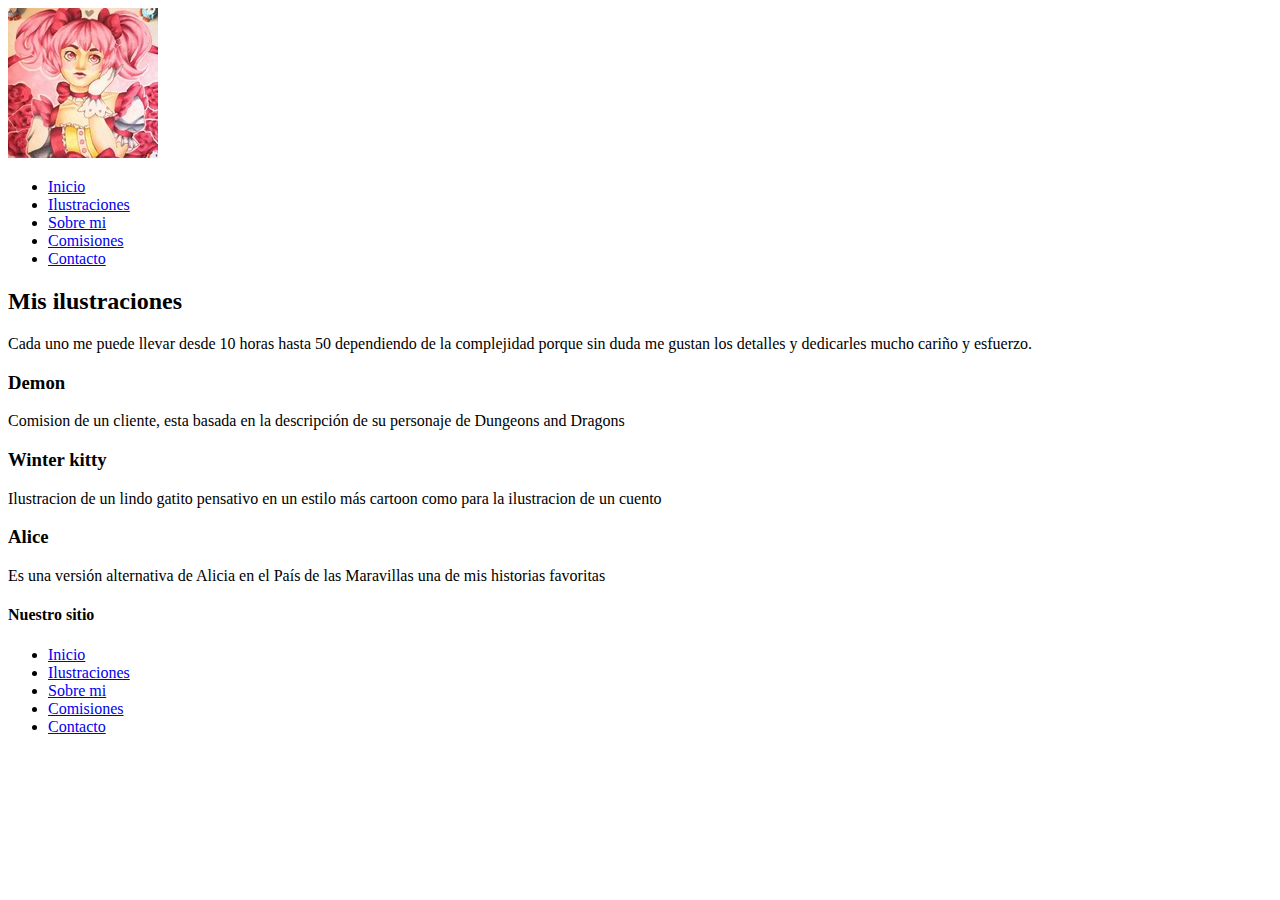
==== ilustraciones.html @ 69a63764 "Se agrega el Proyecto" ====
<!DOCTYPE html>
<html lang="es">

<head>
    <meta charset="UTF-8">
    <meta http-equiv="X-UA-Compatible" content="IE=edge">
    <meta name="viewport" content="width=device-width, initial-scale=1.0">
    <title>Ilustracion</title>
    <link rel="shortcut icon" href="./img/conejo.png" type="image/x-icon">
    <link rel="stylesheet" href="estilo.css">
    <link href="https://fonts.googleapis.com/css2?family=Cookie&display=swap" rel="stylesheet">
</head>

<body>


    <!--BARRA DE NAVEGACIÓN-->
    <header class="header" id="arriba">
        <picture>
            <img class="logo" src="./img/Madoka.jpg" alt="">
        </picture>
        <nav class="menuSuperior">
            <ul>
                <li><a href="index.html">Inicio</a> </li>
                <li><a href="ilustraciones.html">Ilustraciones</a> </li>
                <li><a href="sobre mi.html">Sobre mi</a> </li>
                <li><a href="comisiones.html">Comisiones</a> </li>
                <li><a href="contacto.html">Contacto</a> </li>
            </ul>
        </nav>
    </header>



    <!--parte de ''Mis ilustraciones'' comienza aqui-->

    <!--contenido-->

    <Section>

        <Section class="content">
            <h2 class="primer__titulo">Mis ilustraciones</h2>
            <p class="texto">
                Cada uno me puede llevar desde 10 horas hasta 50 dependiendo de la complejidad porque sin duda me gustan
                los detalles y dedicarles mucho cariño y esfuerzo.
            </p>
        </Section>
    </Section>

    <!--aqui van las ilustraciones-->

    <main class="content">


        <Section class="contenido__imagenes">

            <div>
<div class="imagen_ilus">
   <div class="info_ilus">
    <h3 class="titulo__dos">Demon</h3>
<p>Comision de un cliente, esta basada en la descripción de su personaje
    de Dungeons and Dragons</p>
   </div>             
                    

               
</div>


<div class="imagen_kitty">
    <div class="info_ilus"> 
                    <h3 class="titulo__dos">Winter kitty</h3>
                   
                    <p> Ilustracion de un lindo gatito pensativo en un estilo más cartoon
                        como para la ilustracion de un cuento
                    </p>
    </div>    
 </div>



<div class="imagen_alice">
             <div class="info_ilus">
    <h3 class="titulo__dos">Alice</h3>
                  
                    <p>Es una versión alternativa de Alicia en el País de las Maravillas
                        una de mis historias favoritas
                    </p>
            </div>
 </div>
        </div>


        </Section>

    </main>



    <!--aqui va el footer para que vaya arriba-->
    <footer class="footer__flex">

        <div class="footer">
            <div>
                <h4 class="footer__titulo">Nuestro sitio</h4>
                <ul class="footer__menu">
                    <li><a href="index.html">Inicio</a> </li>
                    <li><a href="ilustraciones.html">Ilustraciones</a> </li>
                    <li><a href="sobre mi.html">Sobre mi</a> </li>
                    <li><a href="comisiones.html">Comisiones</a> </li>
                    <li><a href="contacto.html">Contacto</a> </li>
                </ul>
            </div>

        </div>


      
    </footer>



</body>

</html>
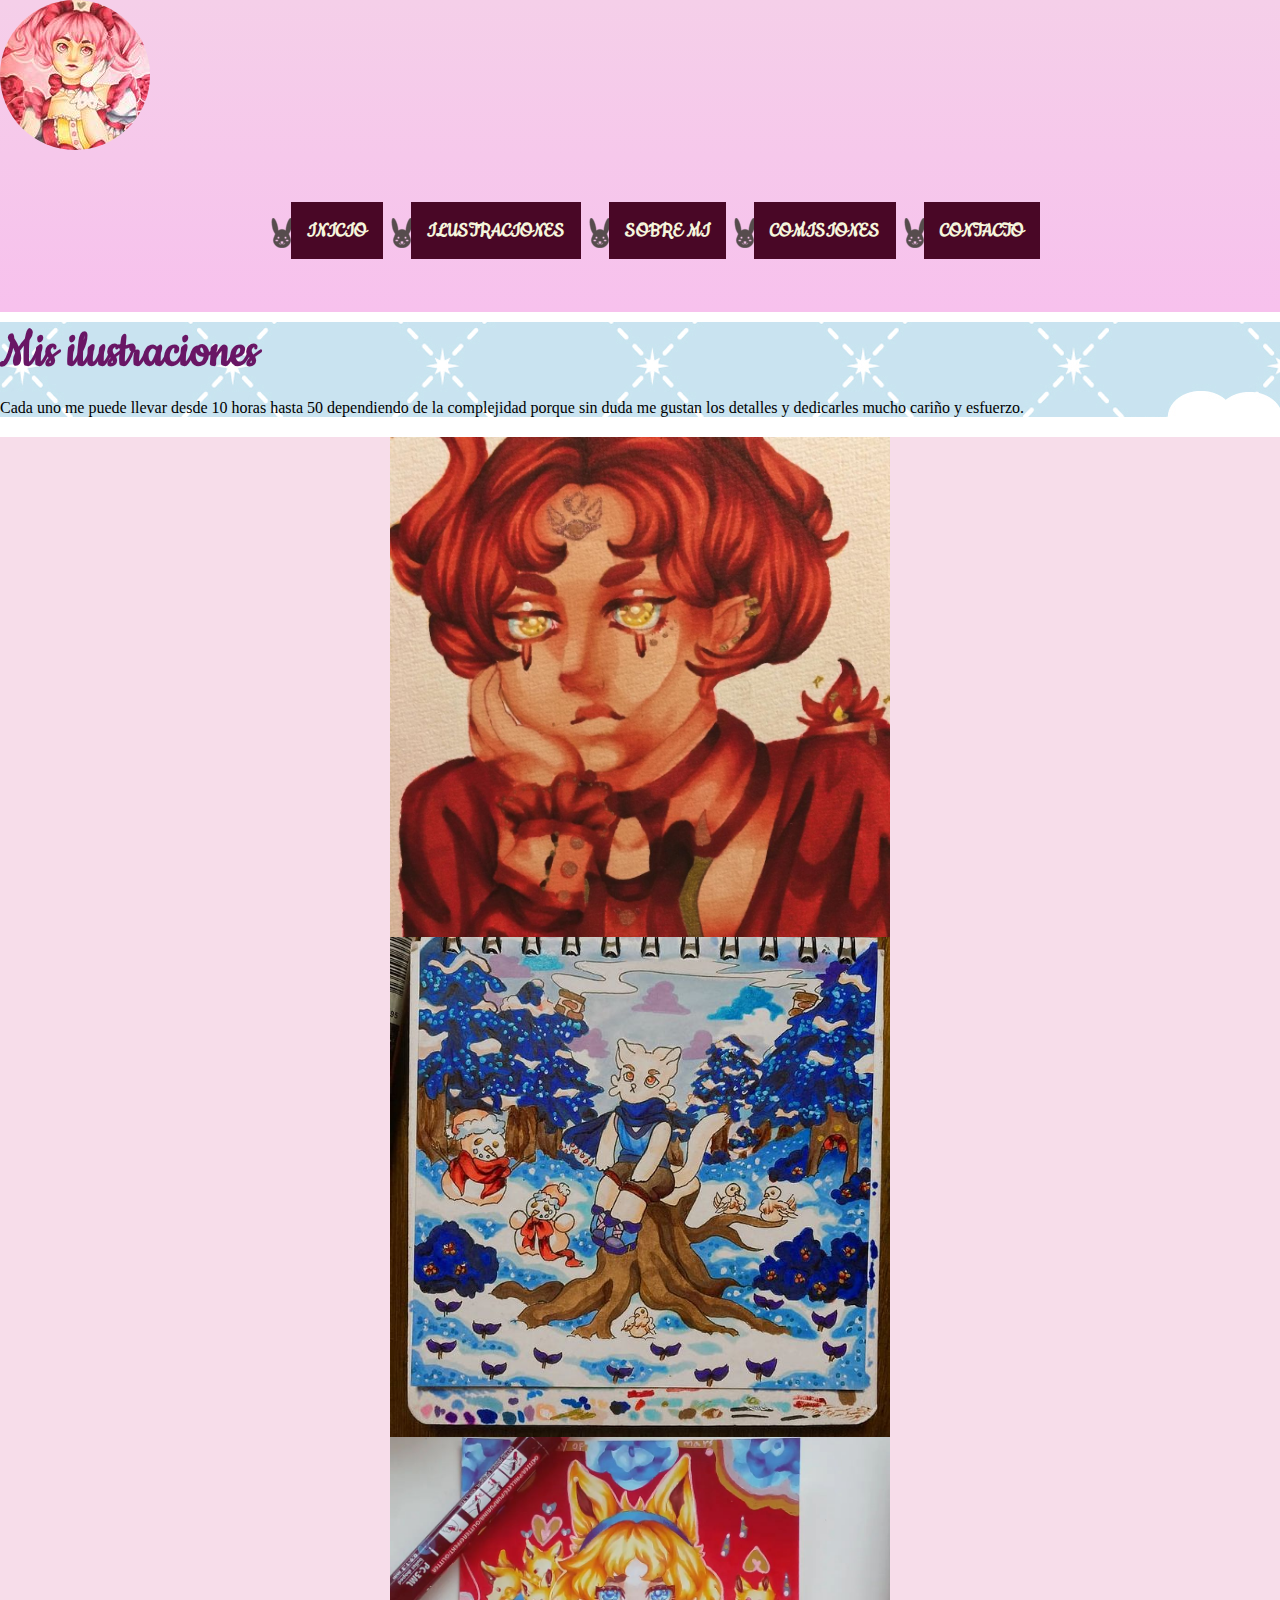
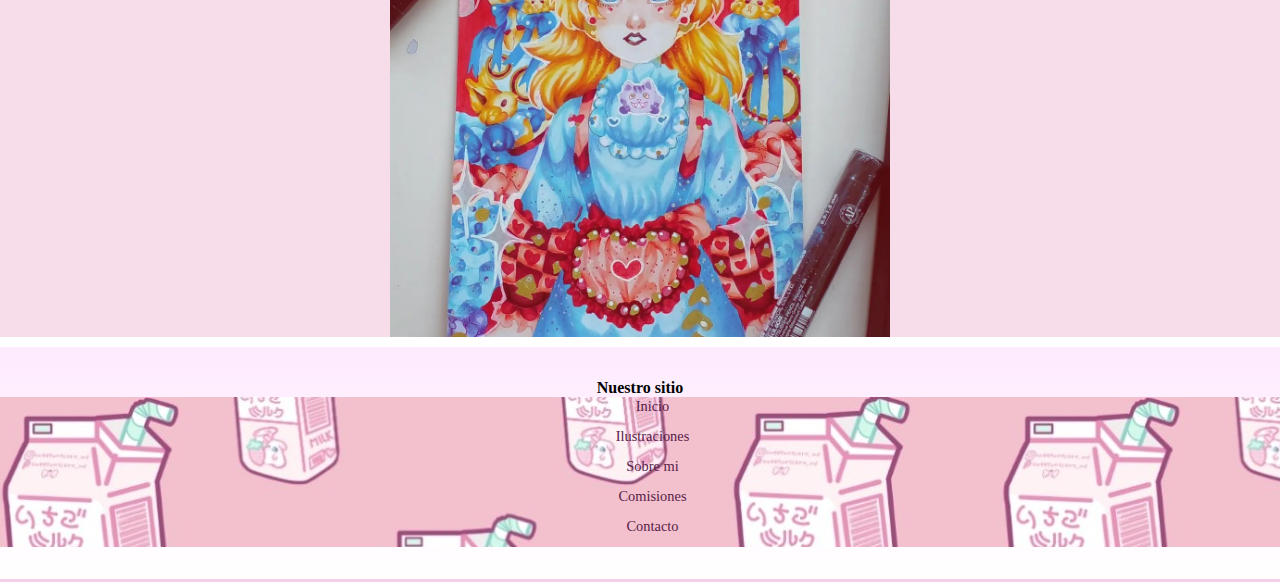
==== commit ffd77719: "Add files via upload" ====
--- a/ilustraciones.html
+++ b/ilustraciones.html
@@ -1,125 +1,132 @@
-<!DOCTYPE html>
-<html lang="es">
-
-<head>
-    <meta charset="UTF-8">
-    <meta http-equiv="X-UA-Compatible" content="IE=edge">
-    <meta name="viewport" content="width=device-width, initial-scale=1.0">
-    <title>Ilustracion</title>
-    <link rel="shortcut icon" href="./img/conejo.png" type="image/x-icon">
-    <link rel="stylesheet" href="estilo.css">
-    <link href="https://fonts.googleapis.com/css2?family=Cookie&display=swap" rel="stylesheet">
-</head>
-
-<body>
-
-
-    <!--BARRA DE NAVEGACIÓN-->
-    <header class="header" id="arriba">
-        <picture>
-            <img class="logo" src="./img/Madoka.jpg" alt="">
-        </picture>
-        <nav class="menuSuperior">
-            <ul>
-                <li><a href="index.html">Inicio</a> </li>
-                <li><a href="ilustraciones.html">Ilustraciones</a> </li>
-                <li><a href="sobre mi.html">Sobre mi</a> </li>
-                <li><a href="comisiones.html">Comisiones</a> </li>
-                <li><a href="contacto.html">Contacto</a> </li>
-            </ul>
-        </nav>
-    </header>
-
-
-
-    <!--parte de ''Mis ilustraciones'' comienza aqui-->
-
-    <!--contenido-->
-
-    <Section>
-
-        <Section class="content">
-            <h2 class="primer__titulo">Mis ilustraciones</h2>
-            <p class="texto">
-                Cada uno me puede llevar desde 10 horas hasta 50 dependiendo de la complejidad porque sin duda me gustan
-                los detalles y dedicarles mucho cariño y esfuerzo.
-            </p>
-        </Section>
-    </Section>
-
-    <!--aqui van las ilustraciones-->
-
-    <main class="content">
-
-
-        <Section class="contenido__imagenes">
-
-            <div>
-<div class="imagen_ilus">
-   <div class="info_ilus">
-    <h3 class="titulo__dos">Demon</h3>
-<p>Comision de un cliente, esta basada en la descripción de su personaje
-    de Dungeons and Dragons</p>
-   </div>             
-                    
-
-               
-</div>
-
-
-<div class="imagen_kitty">
-    <div class="info_ilus"> 
-                    <h3 class="titulo__dos">Winter kitty</h3>
-                   
-                    <p> Ilustracion de un lindo gatito pensativo en un estilo más cartoon
-                        como para la ilustracion de un cuento
-                    </p>
-    </div>    
- </div>
-
-
-
-<div class="imagen_alice">
-             <div class="info_ilus">
-    <h3 class="titulo__dos">Alice</h3>
-                  
-                    <p>Es una versión alternativa de Alicia en el País de las Maravillas
-                        una de mis historias favoritas
-                    </p>
-            </div>
- </div>
-        </div>
-
-
-        </Section>
-
-    </main>
-
-
-
-    <!--aqui va el footer para que vaya arriba-->
-    <footer class="footer__flex">
-
-        <div class="footer">
-            <div>
-                <h4 class="footer__titulo">Nuestro sitio</h4>
-                <ul class="footer__menu">
-                    <li><a href="index.html">Inicio</a> </li>
-                    <li><a href="ilustraciones.html">Ilustraciones</a> </li>
-                    <li><a href="sobre mi.html">Sobre mi</a> </li>
-                    <li><a href="comisiones.html">Comisiones</a> </li>
-                    <li><a href="contacto.html">Contacto</a> </li>
-                </ul>
-            </div>
-
-        </div>
-
-
-      
-    </footer>
-
-
-
-</body>
-
+<!DOCTYPE html>
+<html lang="es">
+
+<head>
+    <meta charset="UTF-8">
+    <meta http-equiv="X-UA-Compatible" content="IE=edge">
+    <meta name="viewport" content="width=device-width, initial-scale=1.0">
+    <link rel="stylesheet" href="estilo.css"/>
+    <title>Ilustracion</title>
+    <link rel="shortcut icon" href="./img/conejo.png" type="image/x-icon">
+    
+    <link href="https://fonts.googleapis.com/css2?family=Cookie&display=swap" rel="stylesheet">
+</head>
+
+<body>
+
+
+    <!--BARRA DE NAVEGACIÓN-->
+     
+       
+    <div class="logoindex">
+        <picture>
+            <img class="logo" src="./img/Madoka.jpg" alt="madoka">
+        </picture>
+    </div>
+    
+    <div class="headerindex">
+    <header>
+        <nav class="menuSuperior">
+            <ul>
+                <li><a href="index.html">Inicio</a> </li>
+                <li><a href="ilustraciones.html">Ilustraciones</a> </li>
+                <li><a href="sobre mi.html">Sobre mi</a> </li>
+                <li><a href="comisiones.html">Comisiones</a> </li>
+                <li><a href="contacto.html">Contacto</a> </li>
+            </ul>
+        </nav>
+    </header>
+</div>
+
+
+    <!--parte de ''Mis ilustraciones'' comienza aqui-->
+
+    <!--contenido-->
+
+    <Section>
+
+        <Section class="content">
+            <h2 class="primer__titulo">Mis ilustraciones</h2>
+            <p class="textomisilus">
+                Cada uno me puede llevar desde 10 horas hasta 50 dependiendo de la complejidad porque sin duda me gustan
+                los detalles y dedicarles mucho cariño y esfuerzo.
+            </p>
+        </Section>
+    </Section>
+
+    <!--aqui van las ilustraciones-->
+
+    <main class="content">
+
+
+        <Section class="contenido__imagenes">
+
+            <div>
+<div class="imagen_ilus">
+   <div class="info_ilus">
+    <h3 class="titulo__dos">Demon</h3>
+<p class="textoilus">Comision de un cliente, esta basada en la descripción de su personaje
+    de Dungeons and Dragons</p>
+   </div>             
+                    
+
+               
+</div>
+
+
+<div class="imagen_kitty">
+    <div class="info_ilus"> 
+                    <h3 class="titulo__dos">Winter kitty</h3>
+                   
+                    <p class="textoilus"> Ilustracion de un lindo gatito pensativo en un estilo más cartoon
+                        como para la ilustracion de un cuento
+                    </p>
+    </div>    
+ </div>
+
+
+
+<div class="imagen_alice">
+             <div class="info_ilus">
+    <h3 class="titulo__dos">Alice</h3>
+                  
+                    <p class="textoilus">Es una versión alternativa de Alicia en el País de las Maravillas
+                        una de mis historias favoritas
+                    </p>
+            </div>
+ </div>
+        </div>
+
+
+        </Section>
+
+    </main>
+
+
+
+    <!--aqui va el footer para que vaya arriba-->
+    <footer class="footer__flex">
+
+        <div class="footer">
+            <div>
+                <h4 class="footer__titulo">Nuestro sitio</h4>
+                <ul class="footer__menu">
+                    <li><a href="index.html">Inicio</a> </li>
+                    <li><a href="ilustraciones.html">Ilustraciones</a> </li>
+                    <li><a href="sobre mi.html">Sobre mi</a> </li>
+                    <li><a href="comisiones.html">Comisiones</a> </li>
+                    <li><a href="contacto.html">Contacto</a> </li>
+                </ul>
+            </div>
+
+        </div>
+
+
+      
+    </footer>
+
+
+
+</body>
+
 </html>--- a/estilo.css
+++ b/estilo.css
@@ -0,0 +1,524 @@
+
+
+* {
+    margin: 0%;
+    padding: 0%;
+    box-sizing: border-box;
+}
+
+.logo {
+    width: 150px;
+    border-radius: 5rem;
+
+
+
+}
+
+body {
+      
+    background-image:linear-gradient(to bottom, rgb(245, 207, 233), rgb(252, 158, 247), white);
+  
+}
+
+ul {
+    list-style: none;
+    padding: 0;
+    margin-left: 25px;
+}
+
+
+li {
+    background: url(img/conejo.png) no-repeat left;
+    height: 30px;
+    padding-left: 25px;
+}
+
+
+/*!----------------Header-->*/
+
+
+
+.titulo {
+    margin-top: 3rem;
+    margin-bottom: 3rem;
+    font-size: 3rem;
+}
+
+
+.content {
+    float: center;
+    background-color: rgb(213, 235, 255);
+    width: 100%;
+    padding: center;
+    border-top: solid 10px white;
+    border-bottom: solid 10px white;
+    background-image: url(img/cinnamon.jpg);
+    background-repeat: no-repeat;
+    background-attachment: fixed;
+    background-size: cover;
+    font-family: 'Cookie', cursive;
+
+}
+
+
+
+/*!----navbar---->*/
+.nav {
+    padding: 20px;
+    font-family: 'Cookie', cursive;
+}
+.menuSuperior {
+    display: flex;
+     list-style-type: none;
+     text-align: center;
+     flex-wrap: wrap;
+     flex-direction: row;
+     align-items: stretch;
+     justify-content: space-evenly;
+     margin-top: 2rem;
+     margin-bottom: 2rem;
+     font-family: 'Cookie', cursive;
+ 
+ }
+
+.menuSuperior ul {
+    padding: 2rem;
+    list-style-type: none;
+    text-align: center;
+    font-family: 'Cookie', cursive;
+
+}
+
+.menuSuperior li {
+    display: inline-block;
+    font-family: 'Cookie', cursive;
+}
+
+.menuSuperior a {
+    text-decoration: none;
+    text-transform: uppercase;
+    background-color: rgb(73, 7, 38);
+    color: beige;
+    padding: 1rem;
+    font-size: 1.4rem;
+    font-weight: 600;
+    gap: 20px;
+    justify-content: space-around;
+    font-family: 'Cookie', cursive;
+}
+
+
+    
+p {
+    color: rgb(88, 28, 73);
+}
+
+
+
+/*--contenido----*/
+.grid_padreindex {
+    display: grid;
+    grid-template-columns: repeat(5, 1fr);
+    grid-column-gap: 13px;
+    grid-row-gap: 13px;
+}
+
+.logoindex {
+    display: grid;
+    grid-area: 1 / 1 / 1 / 2;}
+    
+.headerindex {
+    display: grid;
+    grid-area: 2 / 1 / 1 / 6;
+}
+
+.contenidoindex {
+   
+grid-area: 2 / 1 / 3 / 6;
+ 
+}
+
+.footerindex {
+    display: grid;
+    grid-area: 3 / 1 / 4 / 6;
+}
+
+.footer__creditos {
+    display: grid;
+    grid-area: 4 / 1 / 5 / 6;
+}
+
+
+
+    .logo{
+        -webkit-animation: pulsate-bck 0.5s ease-in-out infinite both;
+	        animation: pulsate-bck 0.5s ease-in-out infinite both;}
+@-webkit-keyframes pulsate-bck {
+                0% {
+                  -webkit-transform: scale(1);
+                          transform: scale(1);
+                }
+                50% {
+                  -webkit-transform: scale(0.9);
+                          transform: scale(0.9);
+                }
+                100% {
+                  -webkit-transform: scale(1);
+                          transform: scale(1);
+                }
+              }
+              @keyframes pulsate-bck {
+                0% {
+                  -webkit-transform: scale(1);
+                          transform: scale(1);
+                }
+                50% {
+                  -webkit-transform: scale(0.9);
+                          transform: scale(0.9);
+                }
+                100% {
+                  -webkit-transform: scale(1);
+                          transform: scale(1);
+                }}
+            
+   /*-----------------pagina ilustraciones-----------------------*/
+   .imagen_ilus{
+    background-image: url(./img/demon.jpg);
+    width: 500px;
+    height: 500px;
+    margin: 0 auto;
+    background-size:cover
+    }
+    .info_ilus{
+        width:500px;
+        height:500px;
+        background-color: rgb(73, 17, 43);
+        transition: opacity 0.6 ease-in-out;
+        opacity: 0;
+        display: flex;
+        align-items:center;
+        justify-content: center;
+        border-radius: 25px;
+    }
+    .textoilus{
+        color: rgb(187, 214, 238);
+        font-family:Impact, Haettenschweiler, 'Arial Narrow Bold', sans-serif;
+        /*cambiar tipo de letra y el tamaño e_e*/
+    
+    }
+    
+    .textomisilus{
+        color: black;
+        font-family:Cambria, Cochin, Georgia, Times, 'Times New Roman', serif;
+    }
+    
+    .imagen_ilus:hover .info_ilus{
+    cursor: pointer;
+    opacity:0.8
+    }
+    
+    .imagen_kitty{
+        background-image: url(./img/kitty.jpg);
+        width: 500px;
+        height: 500px;
+        margin: 0 auto;
+        background-size:cover
+        }
+    .imagen_kitty:hover .info_ilus{cursor: pointer;
+        opacity:0.8
+           
+        }
+    
+    
+        .imagen_alice{
+            background-image: url(./img/Alice.jpg);
+            width: 500px;
+            height: 500px;
+            margin: 0 auto;
+            background-size:cover}    
+    .imagen_alice:hover .info_ilus{ cursor: pointer;
+        opacity:0.8}
+      
+    
+    
+
+/*---------------pagina comision---------------------*/
+.padre__comision {
+    display: grid;
+    grid-template-columns: repeat(5, 1fr);
+    grid-template-rows: repeat(2, 1fr);
+    grid-column-gap: 5px;
+    grid-row-gap: 8px;
+}
+
+.caja__comision1 {
+    grid-area: 1 / 2 / 2 / 3;
+    -webkit-animation: shadow-pop-tr 0.3s cubic-bezier(0.390, 0.575, 0.565, 1.000) both;
+    animation: shadow-pop-tr 0.3s cubic-bezier(0.390, 0.575, 0.565, 1.000) both;
+}
+@-webkit-keyframes shadow-pop-tr {
+0% {
+-webkit-box-shadow: 0 0 #3e3e3e, 0 0 #3e3e3e, 0 0 #3e3e3e, 0 0 #3e3e3e, 0 0 #3e3e3e, 0 0 #3e3e3e, 0 0 #3e3e3e, 0 0 #3e3e3e;
+      box-shadow: 0 0 #3e3e3e, 0 0 #3e3e3e, 0 0 #3e3e3e, 0 0 #3e3e3e, 0 0 #3e3e3e, 0 0 #3e3e3e, 0 0 #3e3e3e, 0 0 #3e3e3e;
+-webkit-transform: translateX(0) translateY(0);
+      transform: translateX(0) translateY(0);
+}
+100% {
+-webkit-box-shadow: 1px -1px #3e3e3e, 2px -2px #3e3e3e, 3px -3px #3e3e3e, 4px -4px #3e3e3e, 5px -5px #3e3e3e, 6px -6px #3e3e3e, 7px -7px #3e3e3e, 8px -8px #3e3e3e;
+      box-shadow: 1px -1px #3e3e3e, 2px -2px #3e3e3e, 3px -3px #3e3e3e, 4px -4px #3e3e3e, 5px -5px #3e3e3e, 6px -6px #3e3e3e, 7px -7px #3e3e3e, 8px -8px #3e3e3e;
+-webkit-transform: translateX(-8px) translateY(8px);
+      transform: translateX(-8px) translateY(8px);
+}
+}
+@keyframes shadow-pop-tr {
+0% {
+-webkit-box-shadow: 0 0 #3e3e3e, 0 0 #3e3e3e, 0 0 #3e3e3e, 0 0 #3e3e3e, 0 0 #3e3e3e, 0 0 #3e3e3e, 0 0 #3e3e3e, 0 0 #3e3e3e;
+      box-shadow: 0 0 #3e3e3e, 0 0 #3e3e3e, 0 0 #3e3e3e, 0 0 #3e3e3e, 0 0 #3e3e3e, 0 0 #3e3e3e, 0 0 #3e3e3e, 0 0 #3e3e3e;
+-webkit-transform: translateX(0) translateY(0);
+      transform: translateX(0) translateY(0);
+}
+100% {
+-webkit-box-shadow: 1px -1px #3e3e3e, 2px -2px #3e3e3e, 3px -3px #3e3e3e, 4px -4px #3e3e3e, 5px -5px #3e3e3e, 6px -6px #3e3e3e, 7px -7px #3e3e3e, 8px -8px #3e3e3e;
+      box-shadow: 1px -1px #3e3e3e, 2px -2px #3e3e3e, 3px -3px #3e3e3e, 4px -4px #3e3e3e, 5px -5px #3e3e3e, 6px -6px #3e3e3e, 7px -7px #3e3e3e, 8px -8px #3e3e3e;
+-webkit-transform: translateX(-8px) translateY(8px);
+      transform: translateX(-8px) translateY(8px);
+}
+
+
+}
+
+
+
+.caja__comision2 {
+    grid-area: 1 / 4 / 2 / 5;
+     -webkit-animation: shadow-pop-tr 0.3s cubic-bezier(0.390, 0.575, 0.565, 1.000) both;
+	        animation: shadow-pop-tr 0.3s cubic-bezier(0.390, 0.575, 0.565, 1.000) both;
+}
+@-webkit-keyframes shadow-pop-tr {
+    0% {
+      -webkit-box-shadow: 0 0 #3e3e3e, 0 0 #3e3e3e, 0 0 #3e3e3e, 0 0 #3e3e3e, 0 0 #3e3e3e, 0 0 #3e3e3e, 0 0 #3e3e3e, 0 0 #3e3e3e;
+              box-shadow: 0 0 #3e3e3e, 0 0 #3e3e3e, 0 0 #3e3e3e, 0 0 #3e3e3e, 0 0 #3e3e3e, 0 0 #3e3e3e, 0 0 #3e3e3e, 0 0 #3e3e3e;
+      -webkit-transform: translateX(0) translateY(0);
+              transform: translateX(0) translateY(0);
+    }
+    100% {
+      -webkit-box-shadow: 1px -1px #3e3e3e, 2px -2px #3e3e3e, 3px -3px #3e3e3e, 4px -4px #3e3e3e, 5px -5px #3e3e3e, 6px -6px #3e3e3e, 7px -7px #3e3e3e, 8px -8px #3e3e3e;
+              box-shadow: 1px -1px #3e3e3e, 2px -2px #3e3e3e, 3px -3px #3e3e3e, 4px -4px #3e3e3e, 5px -5px #3e3e3e, 6px -6px #3e3e3e, 7px -7px #3e3e3e, 8px -8px #3e3e3e;
+      -webkit-transform: translateX(-8px) translateY(8px);
+              transform: translateX(-8px) translateY(8px);
+    }
+  }
+  @keyframes shadow-pop-tr {
+    0% {
+      -webkit-box-shadow: 0 0 #3e3e3e, 0 0 #3e3e3e, 0 0 #3e3e3e, 0 0 #3e3e3e, 0 0 #3e3e3e, 0 0 #3e3e3e, 0 0 #3e3e3e, 0 0 #3e3e3e;
+              box-shadow: 0 0 #3e3e3e, 0 0 #3e3e3e, 0 0 #3e3e3e, 0 0 #3e3e3e, 0 0 #3e3e3e, 0 0 #3e3e3e, 0 0 #3e3e3e, 0 0 #3e3e3e;
+      -webkit-transform: translateX(0) translateY(0);
+              transform: translateX(0) translateY(0);
+    }
+    100% {
+      -webkit-box-shadow: 1px -1px #3e3e3e, 2px -2px #3e3e3e, 3px -3px #3e3e3e, 4px -4px #3e3e3e, 5px -5px #3e3e3e, 6px -6px #3e3e3e, 7px -7px #3e3e3e, 8px -8px #3e3e3e;
+              box-shadow: 1px -1px #3e3e3e, 2px -2px #3e3e3e, 3px -3px #3e3e3e, 4px -4px #3e3e3e, 5px -5px #3e3e3e, 6px -6px #3e3e3e, 7px -7px #3e3e3e, 8px -8px #3e3e3e;
+      -webkit-transform: translateX(-8px) translateY(8px);
+              transform: translateX(-8px) translateY(8px);
+    }
+  }
+  
+
+
+
+.caja__comision1 {
+    width: 300px;
+
+    overflow: hidden;
+    border: 15px solid white;
+    border-radius: 10px;
+    padding: 50px;
+    margin: 20px;
+    background-image: url(img/strawberry.jpg);
+    background-repeat: no-repeat;
+    background-size: cover;
+
+}
+
+.caja__comision2 {
+    width: 300px;
+    border: 15px solid white;
+    border-radius: 10px;
+    padding: 50px;
+    margin: 20px;
+    background-repeat: no-repeat;
+    background-size: cover;
+    background-image: url(img/strawberry.jpg);
+
+}
+
+/*------------pagina de sobre mi------*/
+.grid__materiales {
+    display: grid;
+    grid-template-columns: repeat(2, 1fr);
+    grid-template-rows: repeat(2, 2fr);
+    grid-column-gap: 40px;
+    grid-row-gap: 40px;
+}
+
+
+.caja__materiales {
+    background-color: aliceblue;
+    background-image: url(img/original.png);
+    background-position: center;
+    padding: 40px;
+    border: dashed palevioletred 6px;
+    border-radius: 9px;
+}
+
+
+
+.contenido__imagenes {
+    background-color: rgb(247, 221, 234);
+    align-items: center;
+    align-content: center;
+
+}
+
+
+/*pagina inicio---------------------------------*/
+.video__inicio {
+    width: 500px;
+    height: 300px;
+ 
+}
+
+.box_video{
+   padding-top: 2rem;
+    padding-bottom: 2rem;
+    
+   
+  
+}
+
+.imagen {
+    border-radius: 5rem;
+}
+
+
+/* !---------------texto---------------------------------------->*/
+.titulo__dos {
+    margin-top: 1rem;
+    margin-bottom: 1rem;
+    color: rgb(230, 103, 173);
+    font-family: 'Cookie', cursive;
+    animation: bounce; 
+    animation-duration: 2s; 
+    justify-content: center;
+}
+
+
+.primer__titulo {
+    font-size: 55px;
+    align-content: space-around;
+    margin: top 1rem;
+    margin-bottom: 1rem;
+    font-family: 'Cookie', cursive;
+    color: rgb(105, 22, 101);
+    animation: bounce; 
+    animation-duration: 2s; 
+    justify-content: center;
+}
+
+.titulo__tres {
+    font-family: 'Cookie', cursive;
+    font-size: 1.5rem;
+    color: rgb(85, 33, 105);
+    animation: bounce; 
+    animation-duration: 2s; 
+    justify-content: center;
+}
+
+.texto {
+    font-size: 19px;
+    justify-content: center;
+    font-family: Cambria, Cochin, Georgia, Times, 'Times New Roman', serif;
+}
+
+.titulo__materiales {
+    margin-bottom: 1rem;
+    font-family: 'Cookie', cursive;
+    justify-content: center;
+}
+
+.articulo__parrafo {
+    display: flex;
+    width: 60%;
+    display: table-footer-group;
+    align-items: center;
+    justify-content: center;
+   transition: opacity 0.5 ease-in-out;
+    border-radius: 25px;
+    background-color: rgb(105, 22, 101);
+}
+
+
+
+/* !-----------------------footer-------------------------------->*/
+.footer__flex {
+    display: flex;
+    justify-content: center;
+   
+}
+
+.footer {
+margin:0 auto;
+    clear: both;
+    padding: 2rem;
+    display: flex;
+    flex-direction: column;
+    justify-content: space-between;
+    align-items: center;
+    gap: 40px;
+    flex-wrap: wrap;
+
+}
+
+
+
+.footer__menu {
+    margin: 0% auto;
+    list-style: none;
+    text-align: center;
+    width: 150vh;
+    border-radius: 10px;
+    background-image: url(img/milku.jpg);
+    background-size: auto;
+    background-repeat: repeat;
+    align-items: center;
+
+
+    border-color: antiquewhite;
+
+}
+
+.footer__menu a {
+    color: rgb(88, 28, 73);
+    text-decoration: none;
+    text-align: center;
+    padding: 3rem;
+    font-size: 0.9rem;
+
+}
+
+.footer__titulo {
+    font-size: 1rem;
+    text-align: center;
+}
+
+.footer__creditos {
+    font-size: 0, 6rem;
+    text-align: center;
+}
+
+.enlace {
+    color: rgb(236, 73, 223);
+
+    font-size: 1rem;
+    text-align: right;
+}